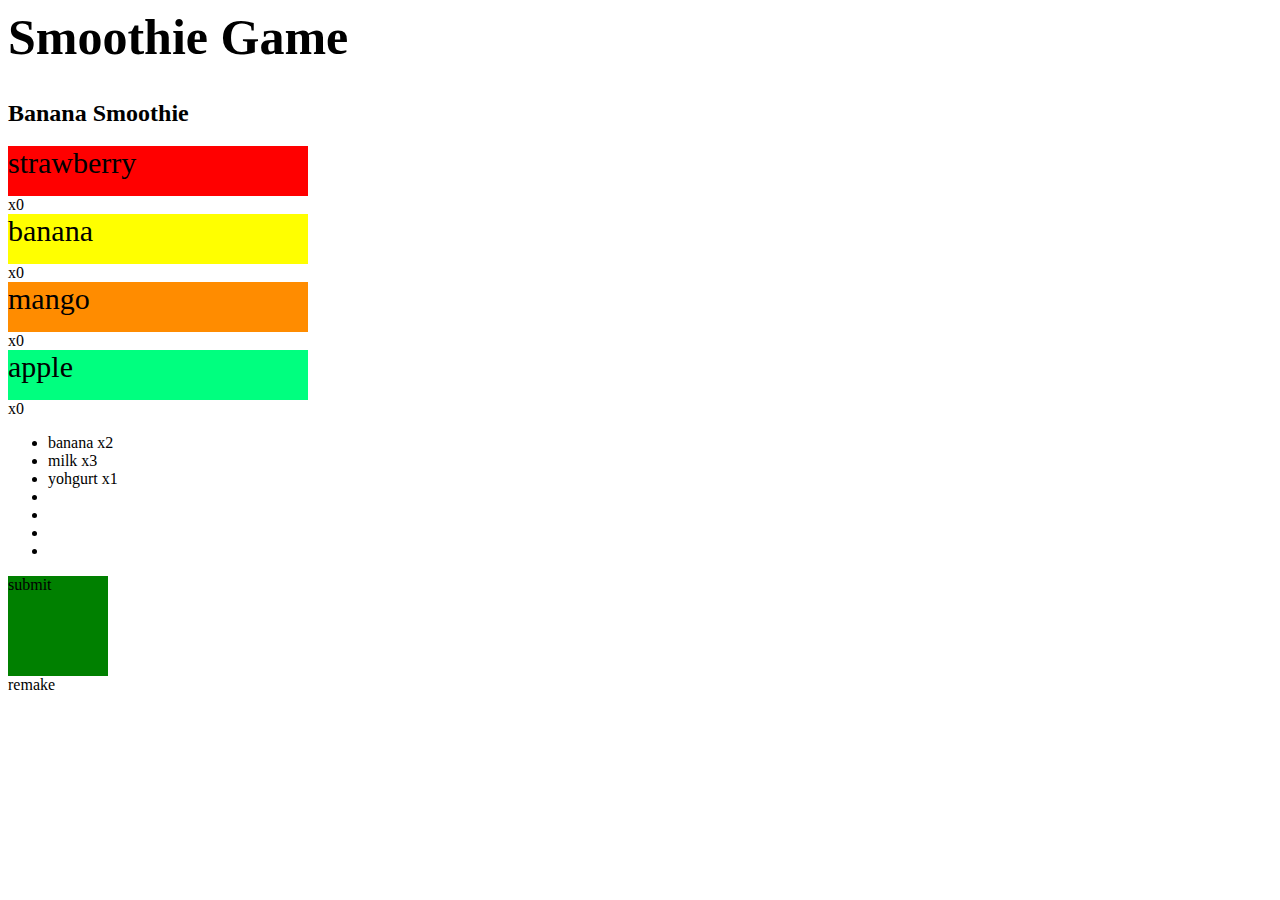
==== index.html @ 9b2356b2 "New Recipe Display" ====
<head>
  <meta charset="utf-8" />
  <title>Smoothie Game</title>
  <link href="CSS/index.css" rel="stylesheet" type="text/css"></link>
</head>
<body>
    <h1>Smoothie Game</h1>
    <h2>Banana Smoothie</h2>
  <div class="btn-ingredient strawberry" id='0'>strawberry</div><a class="fruitNumber">x0</a>
  <div class="btn-ingredient banana" id="1">banana</div><a class="fruitNumber">x0</a>
  <div class="btn-ingredient mango" id='2'>mango</div><a class="fruitNumber">x0</a>
  <div class="btn-ingredient apple" id='3'>apple</div><a class="fruitNumber">x0</a>

  <div id="recipeIngredients">
    <ul id="fruitList">
      <li></li>
      <li></li>
      <li></li>
      <li></li>
      <li></li>
      <li></li>
      <li></li>
    </ul>
  </div>
  <div class="btn-submit">submit</div>
  <div class="remake">remake</div>

  <div class="smoothie red hidden"></div>
  <div class="smoothie yellow hidden"></div>
  <div class="smoothie orange hidden"></div>
  <div class="smoothie green hidden"></div>
  <div class="smoothie hidden"></div>
  <script src="main.js"></script>
</body>
---- CSS/index.css ----
h1 {
  font-size: 50px;
}

.recipe-ingredients {
  width: 400px;
  height: 400px;
  position: absolute;
  right: 0px;
}

.btn-ingredient {
  width: 300px;
  height: 50px;
  font-size: 30px;
}
.strawberry {
  background-color: red;
}
.banana {
  background-color: yellow;
}
.apple {
  background-color: springgreen;
}
.mango {
  background-color: darkorange;
}
.btn-submit {
  width: 100px;
  height: 100px;
  background-color: green;
}

.smoothie {
  width: 300px;
  height: 500px;
  opacity: 0.1;
  position: absolute;
}

.yellow {
  background-color: yellow;
}
.orange {
  background-color: orange;
}
.red {
  background-color: red;
}
.green {
  background-color: green;
}

.hidden {
  display: none;
}
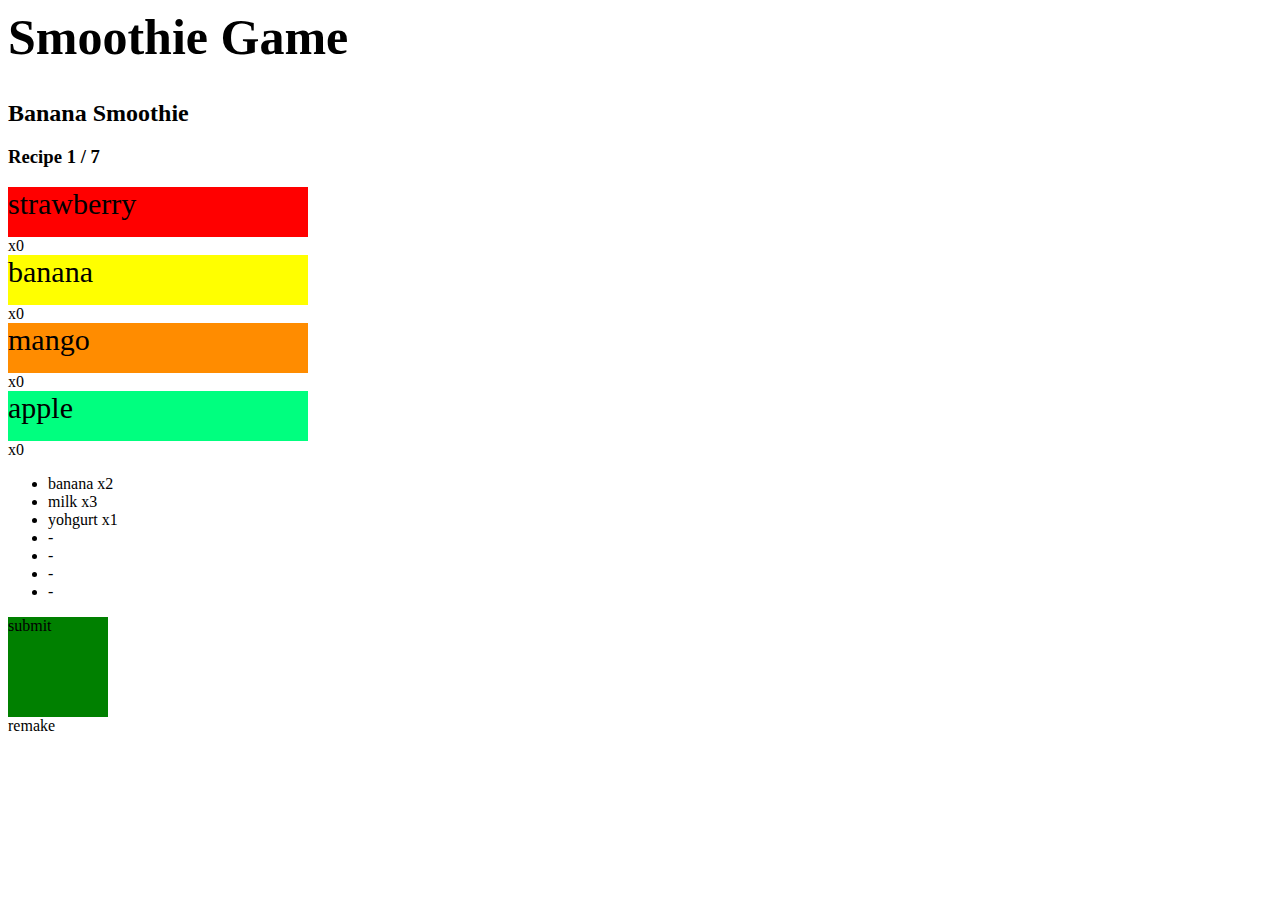
==== commit 8ac470ea: "Error Fixes and New Features" ====
--- a/index.html
+++ b/index.html
@@ -6,6 +6,7 @@
 <body>
     <h1>Smoothie Game</h1>
     <h2>Banana Smoothie</h2>
+    <h3>Recipe 1 / 7</h3>
   <div class="btn-ingredient strawberry" id='0'>strawberry</div><a class="fruitNumber">x0</a>
   <div class="btn-ingredient banana" id="1">banana</div><a class="fruitNumber">x0</a>
   <div class="btn-ingredient mango" id='2'>mango</div><a class="fruitNumber">x0</a>
@@ -13,13 +14,13 @@
 
   <div id="recipeIngredients">
     <ul id="fruitList">
-      <li></li>
-      <li></li>
-      <li></li>
-      <li></li>
-      <li></li>
-      <li></li>
-      <li></li>
+      <li>-</li>
+      <li>-</li>
+      <li>-</li>
+      <li>-</li>
+      <li>-</li>
+      <li>-</li>
+      <li>-</li>
     </ul>
   </div>
   <div class="btn-submit">submit</div>
@@ -30,5 +31,7 @@
   <div class="smoothie orange hidden"></div>
   <div class="smoothie green hidden"></div>
   <div class="smoothie hidden"></div>
+
+  <div class="final-score hidden">Final Score</div>
   <script src="main.js"></script>
 </body>
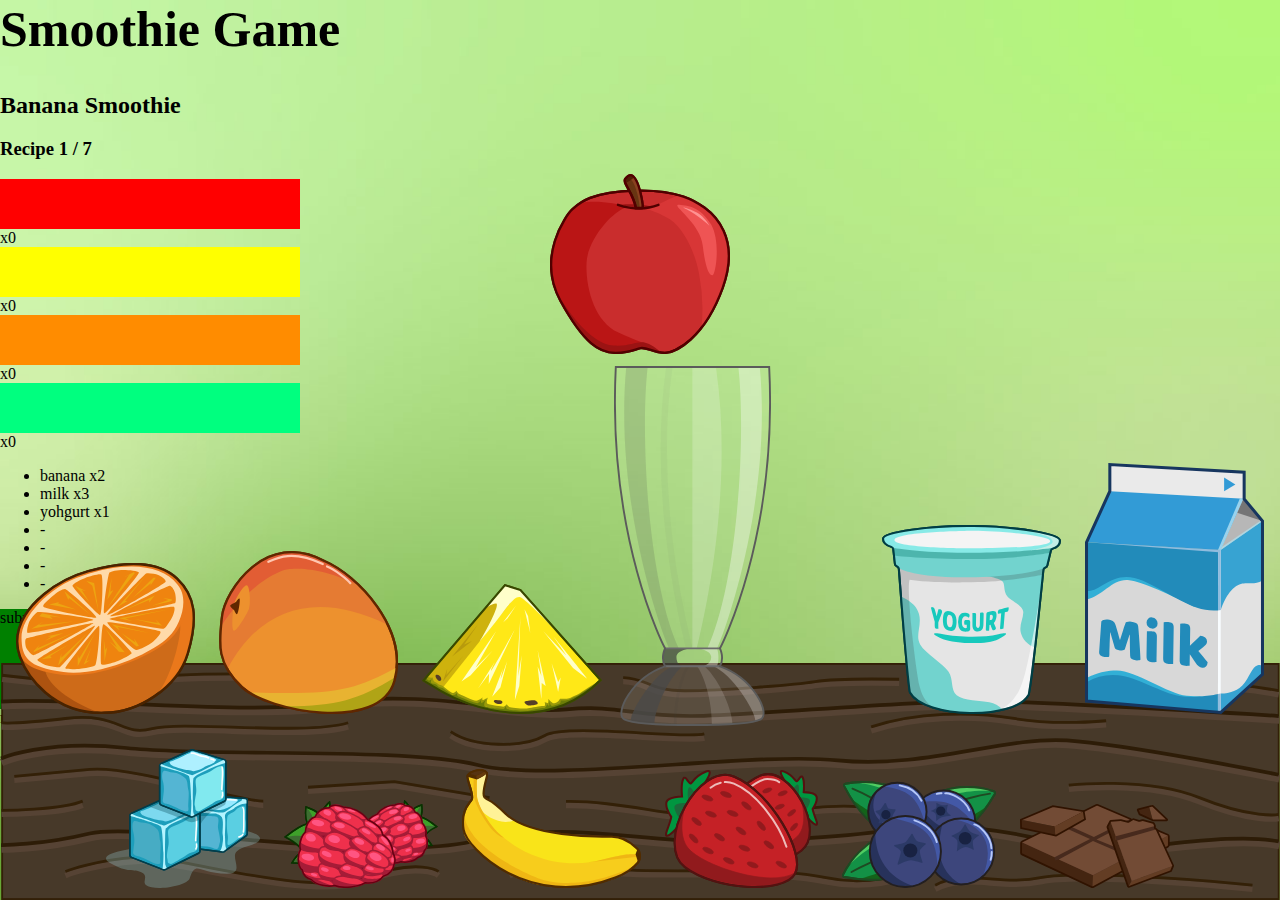
==== commit 30974aad: "Visual Assests Added" ====
--- a/index.html
+++ b/index.html
@@ -32,6 +32,60 @@
   <div class="smoothie green hidden"></div>
   <div class="smoothie hidden"></div>
 
+<div class="backboard-container hidden">
+  <img src="CSS/Images/ingredient-sign.svg">
+</div>
+
+<div class="fruit-position">
+  <div class="fruit-images">
+    <div class="fruit-image-container small">
+      <img src="CSS/Images/iceblock.svg" class="fruit-svg">
+    </div>
+    <div class="fruit-image-container small">
+      <img src="CSS/Images/raspberry.svg" class="fruit-svg">
+    </div>
+    <div class="fruit-image-container">
+      <img src="CSS/Images/banana.svg" class="fruit-svg">
+    </div>
+    <div class="fruit-image-container small">
+      <img src="CSS/Images/strawberry.svg" class="fruit-svg">
+    </div>
+    <div class="fruit-image-container small">
+      <img src="CSS/Images/blueberry.svg" class="fruit-svg">
+    </div>
+    <div class="fruit-image-container small">
+      <img src="CSS/Images/chocolate.svg" class="fruit-svg">
+    </div>
+    <div class="fruit-image-container medium">
+      <img src="CSS/Images/orange.svg" class="fruit-svg">
+    </div>
+    <div class="fruit-image-container">
+      <img src="CSS/Images/mango.svg" class="fruit-svg">
+    </div>
+    <div class="fruit-image-container">
+      <img src="CSS/Images/pineapple.svg" class="fruit-svg">
+    </div>
+    <!-- Glass Container-->
+    <div class="glass-container">
+      <img src="CSS/Images/glass.svg">
+    </div>
+    <div class="fruit-image-container medium">
+      <img src="CSS/Images/yogurt.svg" class="fruit-svg" >
+    </div>
+    <div class="fruit-image-container">
+      <img src="CSS/Images/milk.svg" class="fruit-svg">
+    </div>
+    <div class="fruit-image-container medium">
+      <img src="CSS/Images/apple.svg" class="fruit-svg">
+    </div>
+  </div>
+</div>
+
   <div class="final-score hidden">Final Score</div>
+  <button class="play-again hidden">Play Again</button>
+
+  <img class="table-bg" src="CSS/Images/wood-table.svg">
+
+  </div>
   <script src="main.js"></script>
 </body>
--- a/CSS/index.css
+++ b/CSS/index.css
@@ -1,5 +1,91 @@
+body {
+  margin: 0;
+  padding: 0;
+  background-image: url("Images/bg.jpg");
+  background-size: cover;
+}
+
 h1 {
   font-size: 50px;
+}
+
+.glass-position {
+  width: 100%;
+  height: 50%;
+  position: absolute;
+}
+.glass-container {
+  width: 20%;
+  height: 100%;
+  position: relative;
+}
+
+.glass-container img {
+  max-height: 100%;
+}
+
+.fruit-svg {
+  min-height: 30%;
+  /*max-height: 100%;*/
+  max-width: 100%;
+  position: absolute;
+  bottom: 0;
+}
+/*
+.medium {
+  max-width: 90%;
+}
+
+.small {
+  max-width: 80%;
+}
+*/
+
+.backboard-container {
+  width: 30%;
+  height: 20%;
+  top: -2px;
+  left: 2%;
+  position: absolute;
+}
+
+.fruit-image-container img:hover {
+  margin-bottom: 20px;
+  transition: ease 0.5s all;
+}
+.fruit-position {
+  width: 100%;
+  height: 40%;
+  position: absolute;
+  bottom: 0;
+  z-index: 1;
+}
+.fruit-images {
+  display: flex;
+  justify-content: center;
+  flex-wrap: wrap-reverse;
+  height: 100%;
+}
+
+.fruit-image-container {
+  height: 45%;
+  width: 14%;
+  margin: 0 12px 12px 12px;
+  position: relative;
+  display: inline-block;
+}
+.medium {
+  width: 14%;
+}
+.small {
+  width: 12%;
+}
+
+.table-bg {
+  position: absolute;
+  z-index: 0;
+  width: 100%;
+  bottom: 0;
 }
 
 .recipe-ingredients {
@@ -12,7 +98,7 @@
 .btn-ingredient {
   width: 300px;
   height: 50px;
-  font-size: 30px;
+  font-size: 0px;
 }
 .strawberry {
   background-color: red;
@@ -35,7 +121,7 @@
 .smoothie {
   width: 300px;
   height: 500px;
-  opacity: 0.1;
+  opacity: 0.2;
   position: absolute;
 }
 
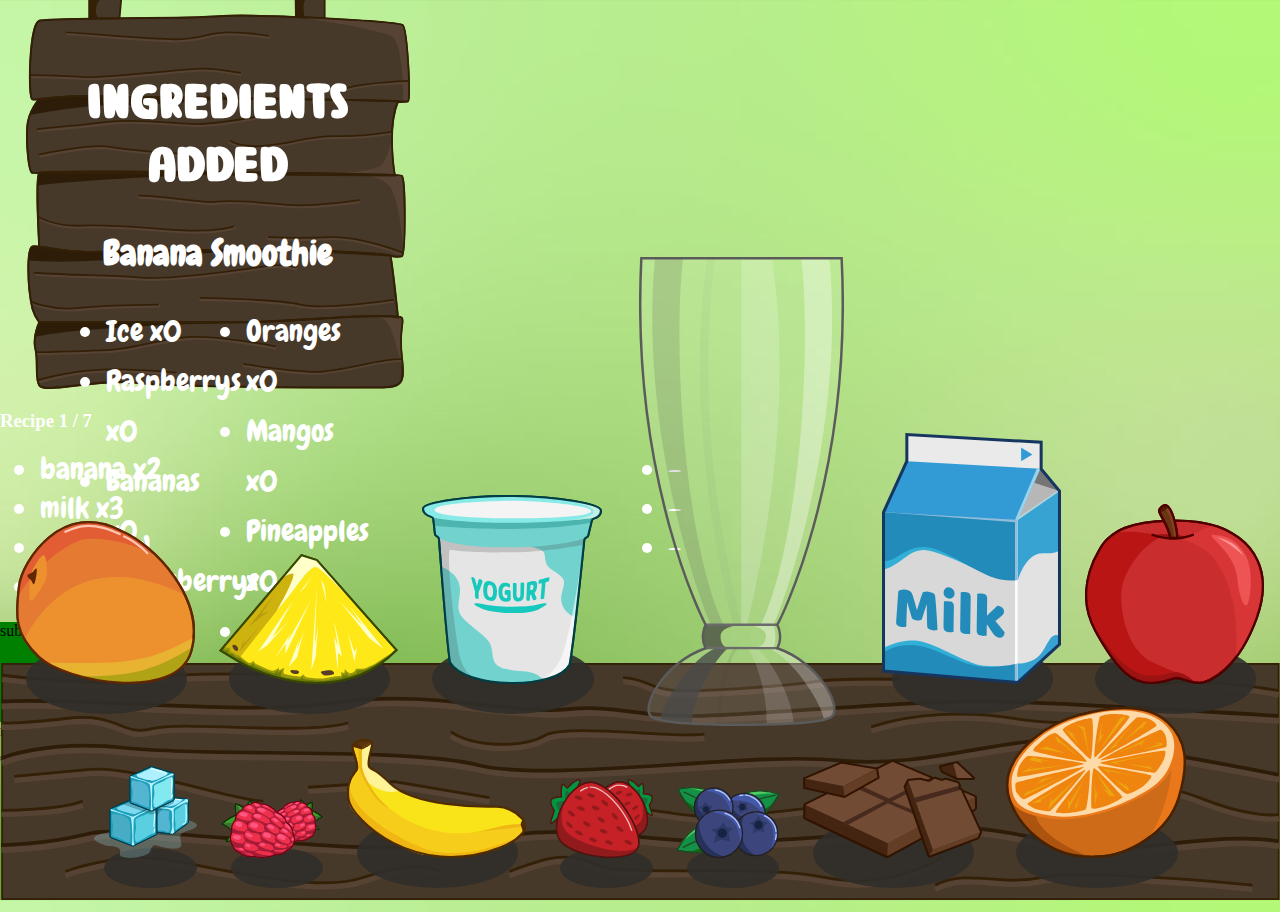
==== commit 10c188bf: "Visual Changes" ====
--- a/index.html
+++ b/index.html
@@ -4,13 +4,64 @@
   <link href="CSS/index.css" rel="stylesheet" type="text/css"></link>
 </head>
 <body>
-    <h1>Smoothie Game</h1>
-    <h2>Banana Smoothie</h2>
-    <h3>Recipe 1 / 7</h3>
-  <div class="btn-ingredient strawberry" id='0'>strawberry</div><a class="fruitNumber">x0</a>
-  <div class="btn-ingredient banana" id="1">banana</div><a class="fruitNumber">x0</a>
-  <div class="btn-ingredient mango" id='2'>mango</div><a class="fruitNumber">x0</a>
-  <div class="btn-ingredient apple" id='3'>apple</div><a class="fruitNumber">x0</a>
+
+  <div class="backboard-container">
+    <div class="backboard-text-container">
+      <h1 class="heading-style">Ingredients Added</h1>
+      <h2 class="heading-style">Banana Smoothie</h2>
+
+        <ul>
+          <li>Ice <a class="fruitNumber">x0</a></li>
+          <li>Raspberrys <a class="fruitNumber">x0</a></li>
+          <li>Bananas <a class="fruitNumber">x0</a></li>
+          <li>Strawberrys <a class="fruitNumber">x0</a></li>
+          <li>Blueberrys <a class="fruitNumber">x0</a></li>
+          <li>Chocolate <a class="fruitNumber">x0</a></li>
+          <li>Oranges <a class="fruitNumber">x0</a></li>
+          <li>Mangos <a class="fruitNumber">x0</a></li>
+          <li>Pineapples <a class="fruitNumber">x0</a></li>
+          <li>Yogurt <a class="fruitNumber">x0</a></li>
+          <li>Milk <a class="fruitNumber">x0</a></li>
+          <li>Apple <a class="fruitNumber">x0</a></li>
+        </ul>
+
+    </div>
+    <img src="CSS/Images/ingredient-sign.svg">
+  </div>
+
+  <h3 class="heading-style">Recipe 1 / 7</h3>
+
+  <div class="fruit-position">
+  <div class="fruit-images">
+    <div class="btn-ingredient iceblock small" id="0">iceblock<img src="CSS/Images/iceblock.svg" class="fruit-svg"><img class="shadow-img" src="CSS/Images/shadow.svg"></div>
+    <div class="shadow"></div>
+    <div class="btn-ingredient raspberry small" id="1">raspberry<img src="CSS/Images/raspberry.svg" class="fruit-svg"><img class="shadow-img" src="CSS/Images/shadow.svg"></div>
+    
+    <div class="btn-ingredient banana medium" id="2">banana<img src="CSS/Images/banana.svg" class="fruit-svg"><img class="shadow-img" src="CSS/Images/shadow.svg"></div>
+            
+    <div class="btn-ingredient strawberry small" id="3">strawberry<img src="CSS/Images/strawberry.svg" class="fruit-svg"><img class="shadow-img" src="CSS/Images/shadow.svg"></div>
+  
+    <div class="btn-ingredient blueberry small" id="4">blueberry<img src="CSS/Images/blueberry.svg" class="fruit-svg"><img class="shadow-img" src="CSS/Images/shadow.svg"></div>
+
+    <div class="btn-ingredient chocolate medium" id="5">chocolate<img src="CSS/Images/chocolate.svg" class="fruit-svg"><img class="shadow-img" src="CSS/Images/shadow.svg"></div>
+
+    <div class="btn-ingredient orange medium front" id="6">orange<img src="CSS/Images/orange.svg" class="fruit-svg"><img class="shadow-img" src="CSS/Images/shadow.svg"></div>
+
+    <div class="btn-ingredient mango front" id="7">mango<img src="CSS/Images/mango.svg" class="fruit-svg"><img class="shadow-img" src="CSS/Images/shadow.svg"></div>
+
+    <div class="btn-ingredient pineapple" id="8">pineapple<img src="CSS/Images/pineapple.svg" class="fruit-svg"><img class="shadow-img" src="CSS/Images/shadow.svg"></div>
+
+    <div class="btn-ingredient yogurt medium" id="9">yogurt<img src="CSS/Images/yogurt.svg" class="fruit-svg"><img class="shadow-img" src="CSS/Images/shadow.svg"></div>
+      <!-- Glass Container-->
+      <div class="glass-container">
+        <img src="CSS/Images/glass.svg">
+      </div>
+
+    <div class="btn-ingredient milk" id="10">milk<img src="CSS/Images/milk.svg" class="fruit-svg"><img class="shadow-img" src="CSS/Images/shadow.svg"></div>
+
+    <div class="btn-ingredient apple medium" id="11">apple<img src="CSS/Images/apple.svg" class="fruit-svg"><img class="shadow-img" src="CSS/Images/shadow.svg"></div>
+  </div>
+  </div>
 
   <div id="recipeIngredients">
     <ul id="fruitList">
@@ -25,61 +76,23 @@
   </div>
   <div class="btn-submit">submit</div>
   <div class="remake">remake</div>
-
+  <!-- Background Colors-->
+  <div class="smoothie lightblue hidden"></div>
   <div class="smoothie red hidden"></div>
   <div class="smoothie yellow hidden"></div>
-  <div class="smoothie orange hidden"></div>
-  <div class="smoothie green hidden"></div>
-  <div class="smoothie hidden"></div>
+  <div class="smoothie red hidden"></div>
+  <div class="smoothie blue hidden"></div>
+  <div class="smoothie brown hidden"></div>
+  <div class="smoothie orangec hidden"></div>
+  <div class="smoothie orangec hidden"></div>
+  <div class="smoothie yellow hidden"></div>
+  <div class="smoothie white hidden"></div>
+  <div class="smoothie white hidden"></div>
+  <div class="smoothie lightred hidden"></div>
 
-<div class="backboard-container hidden">
-  <img src="CSS/Images/ingredient-sign.svg">
-</div>
 
-<div class="fruit-position">
-  <div class="fruit-images">
-    <div class="fruit-image-container small">
-      <img src="CSS/Images/iceblock.svg" class="fruit-svg">
-    </div>
-    <div class="fruit-image-container small">
-      <img src="CSS/Images/raspberry.svg" class="fruit-svg">
-    </div>
-    <div class="fruit-image-container">
-      <img src="CSS/Images/banana.svg" class="fruit-svg">
-    </div>
-    <div class="fruit-image-container small">
-      <img src="CSS/Images/strawberry.svg" class="fruit-svg">
-    </div>
-    <div class="fruit-image-container small">
-      <img src="CSS/Images/blueberry.svg" class="fruit-svg">
-    </div>
-    <div class="fruit-image-container small">
-      <img src="CSS/Images/chocolate.svg" class="fruit-svg">
-    </div>
-    <div class="fruit-image-container medium">
-      <img src="CSS/Images/orange.svg" class="fruit-svg">
-    </div>
-    <div class="fruit-image-container">
-      <img src="CSS/Images/mango.svg" class="fruit-svg">
-    </div>
-    <div class="fruit-image-container">
-      <img src="CSS/Images/pineapple.svg" class="fruit-svg">
-    </div>
-    <!-- Glass Container-->
-    <div class="glass-container">
-      <img src="CSS/Images/glass.svg">
-    </div>
-    <div class="fruit-image-container medium">
-      <img src="CSS/Images/yogurt.svg" class="fruit-svg" >
-    </div>
-    <div class="fruit-image-container">
-      <img src="CSS/Images/milk.svg" class="fruit-svg">
-    </div>
-    <div class="fruit-image-container medium">
-      <img src="CSS/Images/apple.svg" class="fruit-svg">
-    </div>
-  </div>
-</div>
+
+
 
   <div class="final-score hidden">Final Score</div>
   <button class="play-again hidden">Play Again</button>
--- a/CSS/index.css
+++ b/CSS/index.css
@@ -5,8 +5,42 @@
   background-size: cover;
 }
 
+@font-face {
+  font-family: "chewy";
+  src: url("Chewy.ttf");
+}
+
+@font-face {
+  font-family: "pepper";
+  src: url("Pepper\ Sauce.ttf");
+}
+
 h1 {
   font-size: 50px;
+  font-family: "pepper";
+  text-align: center;
+}
+
+h2 {
+  font-family: "chewy";
+  font-size: 35px;
+  text-align: center;
+}
+
+ul {
+  columns: 2;
+  -webkit-columns: 2;
+  -moz-columns: 2;
+}
+
+li {
+  font-family: "chewy";
+  font-size: 30px;
+  color: white;
+}
+
+.heading-style {
+  color: white;
 }
 
 .glass-position {
@@ -16,12 +50,12 @@
 }
 .glass-container {
   width: 20%;
-  height: 100%;
+  text-align: center;
   position: relative;
 }
 
 .glass-container img {
-  max-height: 100%;
+  max-width: 80%;
 }
 
 .fruit-svg {
@@ -29,7 +63,31 @@
   /*max-height: 100%;*/
   max-width: 100%;
   position: absolute;
+  bottom: 30px;
+  z-index: 1;
+}
+
+.shadow-img {
+  position: absolute;
+  width: 90%;
   bottom: 0;
+  left: 10px;
+}
+
+.fruit-svg:hover {
+  margin-bottom: 20px;
+  transition: ease 0.5s all;
+}
+
+.fruit-svg:active {
+  max-width: 90%;
+  transition: 0.1s all;
+}
+
+.fruit-svg:hover + .shadow-img {
+  transition: ease 0.5s all;
+  opacity: 0.8;
+  left: 0;
 }
 /*
 .medium {
@@ -43,16 +101,26 @@
 
 .backboard-container {
   width: 30%;
-  height: 20%;
   top: -2px;
   left: 2%;
-  position: absolute;
-}
-
-.fruit-image-container img:hover {
-  margin-bottom: 20px;
-  transition: ease 0.5s all;
-}
+  position: relative;
+}
+
+.backboard-container img {
+  width: 100%;
+}
+
+.backboard-text-container {
+  position: absolute;
+  width: 100%;
+  box-sizing: border-box;
+  padding: 40px;
+}
+
+.backboard-text-container li {
+  line-height: 50px;
+}
+
 .fruit-position {
   width: 100%;
   height: 40%;
@@ -67,18 +135,24 @@
   height: 100%;
 }
 
-.fruit-image-container {
+.btn-ingredient {
   height: 45%;
   width: 14%;
+  font-size: 0px;
   margin: 0 12px 12px 12px;
   position: relative;
   display: inline-block;
 }
+
+.front {
+  z-index: 2;
+}
+
 .medium {
   width: 14%;
 }
 .small {
-  width: 12%;
+  width: 8%;
 }
 
 .table-bg {
@@ -95,23 +169,6 @@
   right: 0px;
 }
 
-.btn-ingredient {
-  width: 300px;
-  height: 50px;
-  font-size: 0px;
-}
-.strawberry {
-  background-color: red;
-}
-.banana {
-  background-color: yellow;
-}
-.apple {
-  background-color: springgreen;
-}
-.mango {
-  background-color: darkorange;
-}
 .btn-submit {
   width: 100px;
   height: 100px;
@@ -125,17 +182,29 @@
   position: absolute;
 }
 
+.lightblue {
+  background-color: lightblue;
+}
+.red {
+  background-color: red;
+}
 .yellow {
   background-color: yellow;
 }
-.orange {
+.blue {
+  background-color: midnightblue;
+}
+.brown {
+  background-color: sienna;
+}
+.orangec {
   background-color: orange;
 }
-.red {
-  background-color: red;
-}
-.green {
-  background-color: green;
+.white {
+  background-color: white;
+}
+.lightred {
+  background-color: lightcoral;
 }
 
 .hidden {
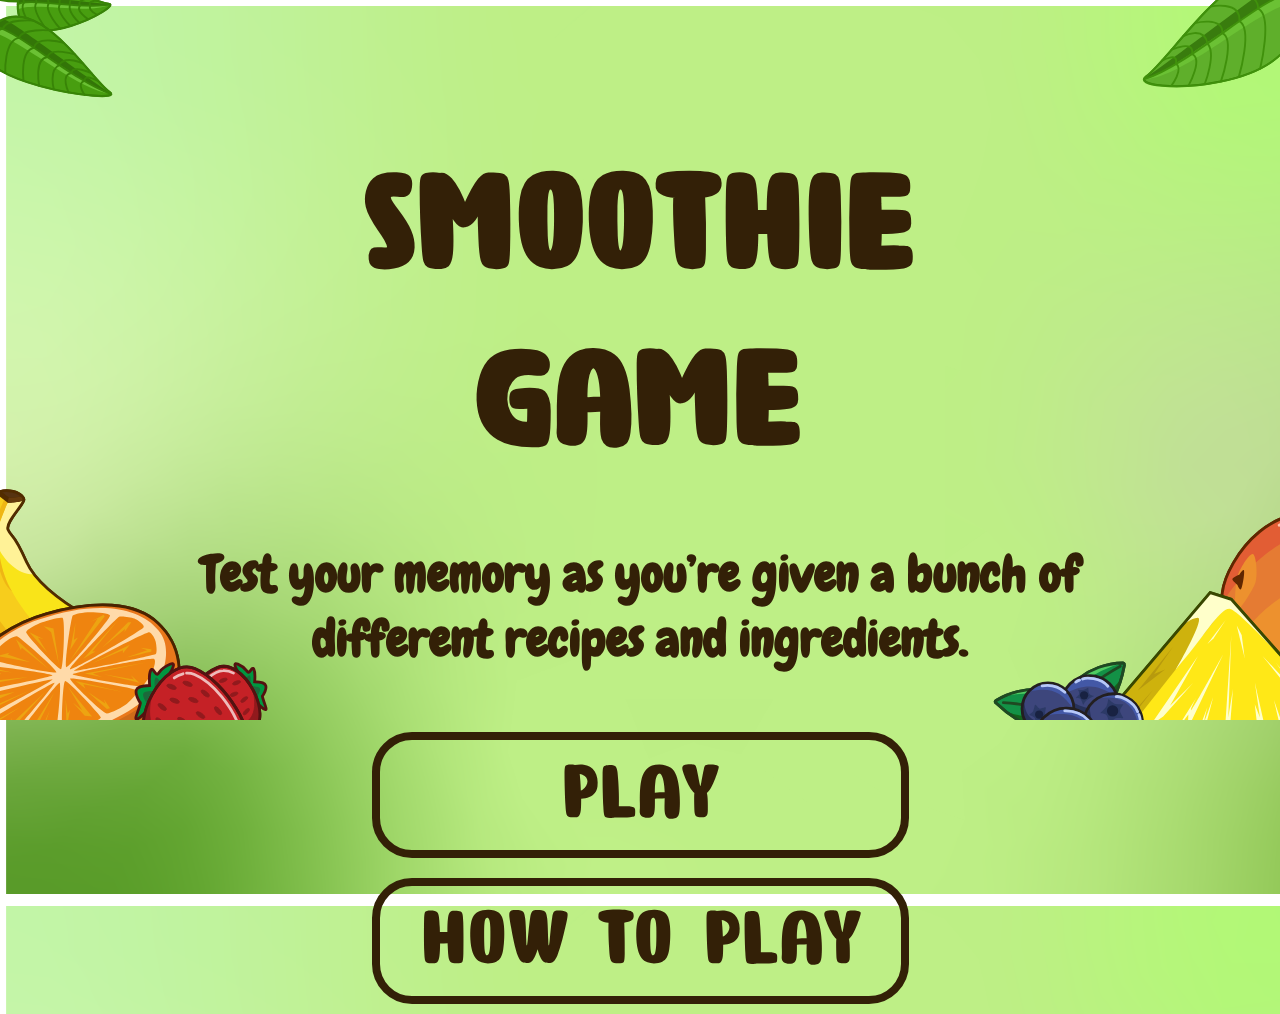
==== commit dff8ebc5: "JS File name change" ====
--- a/index.html
+++ b/index.html
@@ -4,101 +4,35 @@
   <link href="CSS/index.css" rel="stylesheet" type="text/css"></link>
 </head>
 <body>
+  
+   <div class="overlay">
+     <div class="landing-modal">
+       <h1 class="brown-text">How to Play</h1>
+       <h3 class="brown-text">There are 7 recipies to play through. A recipe will display for 3 
+        seconds after send smoothie is clicked.<br><br>
 
-  <div class="backboard-container">
-    <div class="backboard-text-container">
-      <h1 class="heading-style">Ingredients Added</h1>
-      <h2 class="heading-style">Banana Smoothie</h2>
+        The aim is to try to memorise all the ingredients and add the right amount to the smoothie by clicking on them.
+        <br><br>
+        
+        a point is awarded every time you add a correct 
+        ingredient, but be careful as adding to many of the same ingredient will loose you points.
+        <br><br>
+        Your final score will show after you complete the final recipe. Have fun.</h3>
+     </div>
+   </div>
 
-        <ul>
-          <li>Ice <a class="fruitNumber">x0</a></li>
-          <li>Raspberrys <a class="fruitNumber">x0</a></li>
-          <li>Bananas <a class="fruitNumber">x0</a></li>
-          <li>Strawberrys <a class="fruitNumber">x0</a></li>
-          <li>Blueberrys <a class="fruitNumber">x0</a></li>
-          <li>Chocolate <a class="fruitNumber">x0</a></li>
-          <li>Oranges <a class="fruitNumber">x0</a></li>
-          <li>Mangos <a class="fruitNumber">x0</a></li>
-          <li>Pineapples <a class="fruitNumber">x0</a></li>
-          <li>Yogurt <a class="fruitNumber">x0</a></li>
-          <li>Milk <a class="fruitNumber">x0</a></li>
-          <li>Apple <a class="fruitNumber">x0</a></li>
-        </ul>
+    <div class="index-content-container">
+      <div class="landing-container">
+        <h1 class="index-title">Smoothie Game</h1>
+        <h3 class="brown-text">Test your memory as you’re given a bunch of different recipes and ingredients.</h3>
+        <div class="btn-landing-container">
+          <a href="game.html" class="btn-submit btn-style">play</a>
+          <a class="remake btn-style show-modal">how to play</a>
+        </div>
+      </div>
+    </div>
 
-    </div>
-    <img src="CSS/Images/ingredient-sign.svg">
-  </div>
+    <img src="CSS/Images/extra-pages.svg">
 
-  <h3 class="heading-style">Recipe 1 / 7</h3>
-
-  <div class="fruit-position">
-  <div class="fruit-images">
-    <div class="btn-ingredient iceblock small" id="0">iceblock<img src="CSS/Images/iceblock.svg" class="fruit-svg"><img class="shadow-img" src="CSS/Images/shadow.svg"></div>
-    <div class="shadow"></div>
-    <div class="btn-ingredient raspberry small" id="1">raspberry<img src="CSS/Images/raspberry.svg" class="fruit-svg"><img class="shadow-img" src="CSS/Images/shadow.svg"></div>
-    
-    <div class="btn-ingredient banana medium" id="2">banana<img src="CSS/Images/banana.svg" class="fruit-svg"><img class="shadow-img" src="CSS/Images/shadow.svg"></div>
-            
-    <div class="btn-ingredient strawberry small" id="3">strawberry<img src="CSS/Images/strawberry.svg" class="fruit-svg"><img class="shadow-img" src="CSS/Images/shadow.svg"></div>
-  
-    <div class="btn-ingredient blueberry small" id="4">blueberry<img src="CSS/Images/blueberry.svg" class="fruit-svg"><img class="shadow-img" src="CSS/Images/shadow.svg"></div>
-
-    <div class="btn-ingredient chocolate medium" id="5">chocolate<img src="CSS/Images/chocolate.svg" class="fruit-svg"><img class="shadow-img" src="CSS/Images/shadow.svg"></div>
-
-    <div class="btn-ingredient orange medium front" id="6">orange<img src="CSS/Images/orange.svg" class="fruit-svg"><img class="shadow-img" src="CSS/Images/shadow.svg"></div>
-
-    <div class="btn-ingredient mango front" id="7">mango<img src="CSS/Images/mango.svg" class="fruit-svg"><img class="shadow-img" src="CSS/Images/shadow.svg"></div>
-
-    <div class="btn-ingredient pineapple" id="8">pineapple<img src="CSS/Images/pineapple.svg" class="fruit-svg"><img class="shadow-img" src="CSS/Images/shadow.svg"></div>
-
-    <div class="btn-ingredient yogurt medium" id="9">yogurt<img src="CSS/Images/yogurt.svg" class="fruit-svg"><img class="shadow-img" src="CSS/Images/shadow.svg"></div>
-      <!-- Glass Container-->
-      <div class="glass-container">
-        <img src="CSS/Images/glass.svg">
-      </div>
-
-    <div class="btn-ingredient milk" id="10">milk<img src="CSS/Images/milk.svg" class="fruit-svg"><img class="shadow-img" src="CSS/Images/shadow.svg"></div>
-
-    <div class="btn-ingredient apple medium" id="11">apple<img src="CSS/Images/apple.svg" class="fruit-svg"><img class="shadow-img" src="CSS/Images/shadow.svg"></div>
-  </div>
-  </div>
-
-  <div id="recipeIngredients">
-    <ul id="fruitList">
-      <li>-</li>
-      <li>-</li>
-      <li>-</li>
-      <li>-</li>
-      <li>-</li>
-      <li>-</li>
-      <li>-</li>
-    </ul>
-  </div>
-  <div class="btn-submit">submit</div>
-  <div class="remake">remake</div>
-  <!-- Background Colors-->
-  <div class="smoothie lightblue hidden"></div>
-  <div class="smoothie red hidden"></div>
-  <div class="smoothie yellow hidden"></div>
-  <div class="smoothie red hidden"></div>
-  <div class="smoothie blue hidden"></div>
-  <div class="smoothie brown hidden"></div>
-  <div class="smoothie orangec hidden"></div>
-  <div class="smoothie orangec hidden"></div>
-  <div class="smoothie yellow hidden"></div>
-  <div class="smoothie white hidden"></div>
-  <div class="smoothie white hidden"></div>
-  <div class="smoothie lightred hidden"></div>
-
-
-
-
-
-  <div class="final-score hidden">Final Score</div>
-  <button class="play-again hidden">Play Again</button>
-
-  <img class="table-bg" src="CSS/Images/wood-table.svg">
-
-  </div>
   <script src="main.js"></script>
-</body>
+</body>--- a/CSS/index.css
+++ b/CSS/index.css
@@ -1,7 +1,7 @@
 body {
   margin: 0;
   padding: 0;
-  background-image: url("Images/bg.jpg");
+  background-image: url("Images/bg.svg");
   background-size: cover;
 }
 
@@ -25,6 +25,11 @@
   font-family: "chewy";
   font-size: 35px;
   text-align: center;
+}
+
+h3 {
+  font-family: "chewy";
+  font-size: 50px;
 }
 
 ul {
@@ -43,6 +48,131 @@
   color: white;
 }
 
+.index-title {
+  font-size: 140px;
+  color: rgb(51, 32, 7);
+  margin: 50px auto;
+}
+
+.index-content-container {
+  position: absolute;
+  width: 100%;
+  top: 10%;
+}
+
+.landing-container {
+  width: 70%;
+  margin: 0 auto;
+  text-align: center;
+}
+
+.brown-text {
+  color: rgb(51, 32, 7);
+}
+
+.btn-landing-container {
+  display: inline-grid;
+}
+/* how to play modal */
+.overlay {
+  background-color: rgba(0, 0, 0, 0.8);
+  width: 100%;
+  height: 100%;
+  padding-top: 3%;
+  position: absolute;
+  z-index: 0;
+  opacity: 0;
+  transition: all 0.6s ease;
+}
+
+.open {
+  opacity: 1;
+  z-index: 2;
+}
+
+.landing-modal {
+  width: 70%;
+  margin: 0 auto;
+  padding: 30px;
+  box-sizing: border-box;
+  text-align: center;
+  background-color: rgb(183, 234, 152);
+  border: 8px solid rgb(51, 32, 7);
+  border-radius: 50px;
+  z-index: 3;
+}
+
+.landing-modal h3 {
+  font-size: 40px;
+}
+
+/* recipe modal */
+.modal-container {
+  display: flex;
+  width: 100%;
+  height: 100%;
+  background-color: rgba(0, 0, 0, 0.8);
+  position: absolute;
+  transition: ease 0.5s all;
+  z-index: 2;
+}
+
+.recipe-modal {
+  width: 70%;
+  height: 50%;
+  text-align: center;
+  background-color: rgb(71, 57, 41);
+  border: 8px rgb(51, 32, 7) solid;
+  border-radius: 50px;
+  padding: 0 10%;
+  box-sizing: border-box;
+  color: white;
+  margin: auto;
+  z-index: 3;
+}
+
+.recipe-modal li {
+  list-style: none;
+  font-size: 40px;
+  line-height: 70px;
+}
+
+.recipe-no-container {
+  text-align: center;
+  width: 100%;
+}
+
+/* buttons */
+.btn-container {
+  width: 20%;
+  height: 30%;
+  right: 0;
+  position: absolute;
+  padding: 20px;
+}
+
+.btn-style {
+  border: 8px rgb(51, 32, 7) solid;
+  border-radius: 40px;
+  background-color: rgba(0, 0, 0, 0);
+  text-align: center;
+  text-decoration: none;
+  padding: 20px 40px;
+  margin: 10px 0;
+  line-height: 70px;
+  font-family: "pepper";
+  font-size: 80px;
+  color: rgb(51, 32, 7);
+}
+
+.btn-style:hover {
+  background-color: rgb(71, 57, 41);
+  color: white;
+  cursor: pointer;
+  transition: 0.2s all;
+}
+
+/* fruit and glass */
 .glass-position {
   width: 100%;
   height: 50%;
@@ -50,12 +180,16 @@
 }
 .glass-container {
   width: 20%;
-  text-align: center;
+  height: 200%;
+  display: flex;
+  justify-content: center;
   position: relative;
 }
 
 .glass-container img {
   max-width: 80%;
+  bottom: 0;
+  position: absolute;
 }
 
 .fruit-svg {
@@ -65,60 +199,6 @@
   position: absolute;
   bottom: 30px;
   z-index: 1;
-}
-
-.shadow-img {
-  position: absolute;
-  width: 90%;
-  bottom: 0;
-  left: 10px;
-}
-
-.fruit-svg:hover {
-  margin-bottom: 20px;
-  transition: ease 0.5s all;
-}
-
-.fruit-svg:active {
-  max-width: 90%;
-  transition: 0.1s all;
-}
-
-.fruit-svg:hover + .shadow-img {
-  transition: ease 0.5s all;
-  opacity: 0.8;
-  left: 0;
-}
-/*
-.medium {
-  max-width: 90%;
-}
-
-.small {
-  max-width: 80%;
-}
-*/
-
-.backboard-container {
-  width: 30%;
-  top: -2px;
-  left: 2%;
-  position: relative;
-}
-
-.backboard-container img {
-  width: 100%;
-}
-
-.backboard-text-container {
-  position: absolute;
-  width: 100%;
-  box-sizing: border-box;
-  padding: 40px;
-}
-
-.backboard-text-container li {
-  line-height: 50px;
 }
 
 .fruit-position {
@@ -133,6 +213,13 @@
   justify-content: center;
   flex-wrap: wrap-reverse;
   height: 100%;
+}
+
+.shadow-img {
+  position: absolute;
+  width: 90%;
+  bottom: 0;
+  left: 10px;
 }
 
 .btn-ingredient {
@@ -144,6 +231,22 @@
   display: inline-block;
 }
 
+.fruit-svg:hover {
+  margin-bottom: 20px;
+  transition: ease 0.5s all;
+}
+
+.fruit-svg:active {
+  max-width: 90%;
+  transition: 0.1s all;
+}
+
+.fruit-svg:hover + .shadow-img {
+  transition: ease 0.5s all;
+  opacity: 0.8;
+  left: 0;
+}
+
 .front {
   z-index: 2;
 }
@@ -153,6 +256,28 @@
 }
 .small {
   width: 8%;
+}
+/* backboard text and container */
+.backboard-container {
+  width: 30%;
+  top: -2px;
+  left: 2%;
+  position: relative;
+}
+
+.backboard-container img {
+  width: 100%;
+}
+
+.backboard-text-container {
+  position: absolute;
+  width: 100%;
+  box-sizing: border-box;
+  padding: 40px;
+}
+
+.backboard-text-container li {
+  line-height: 50px;
 }
 
 .table-bg {
@@ -168,18 +293,86 @@
   position: absolute;
   right: 0px;
 }
-
-.btn-submit {
-  width: 100px;
-  height: 100px;
-  background-color: green;
-}
-
+/*
+.leaves-container {
+  width: 8%;
+  height: 20%;
+  position: absolute;
+  z-index: 1;
+  top: 0;
+  left: 30%;
+}
+
+.leaves-container img {
+  margin-top: -30px;
+  transform-origin: top left;
+  animation: leaves-sway 10s ease-in-out infinite;
+}
+
+/* smoothie colors */
 .smoothie {
-  width: 300px;
-  height: 500px;
+  /*width: 300px;
+  height: 500px; */
   opacity: 0.2;
   position: absolute;
+}
+
+.liquid-box-container {
+  width: 100%;
+  height: 45%;
+  top: 10%;
+  position: relative;
+}
+
+.liquid-box {
+  position: absolute;
+  top: 0;
+  left: 0;
+  bottom: 0;
+  right: 0;
+  background: #beef86;
+  border-radius: 42%;
+}
+
+/* animations */
+.splash-animation {
+  animation: splash 2.5s ease-out;
+  animation-fill-mode: forwards;
+}
+.fill-animation {
+  animation: fill 2.5s ease-out;
+  animation-fill-mode: forwards;
+}
+
+@keyframes fill {
+  0% {
+    transform: translateY(50px) rotate(0deg) scale(1, 1);
+  }
+
+  100% {
+    transform: translateY(-280px) rotate(360deg) scale(1, 1);
+  }
+}
+
+@keyframes splash {
+  0% {
+    transform: translateY(-150px) rotate(0deg);
+  }
+  100% {
+    transform: translateY(-280px) rotate(360deg);
+  }
+}
+
+@keyframes leaves-sway {
+  0% {
+    transform: translate(30px, 0) rotate(10deg);
+  }
+  50% {
+    transform: translate(-30px, 0) rotate(-10deg);
+  }
+  100% {
+    transform: translate(30px, 0) rotate(10deg);
+  }
 }
 
 .lightblue {
@@ -206,7 +399,7 @@
 .lightred {
   background-color: lightcoral;
 }
-
+/* hidden */
 .hidden {
   display: none;
 }
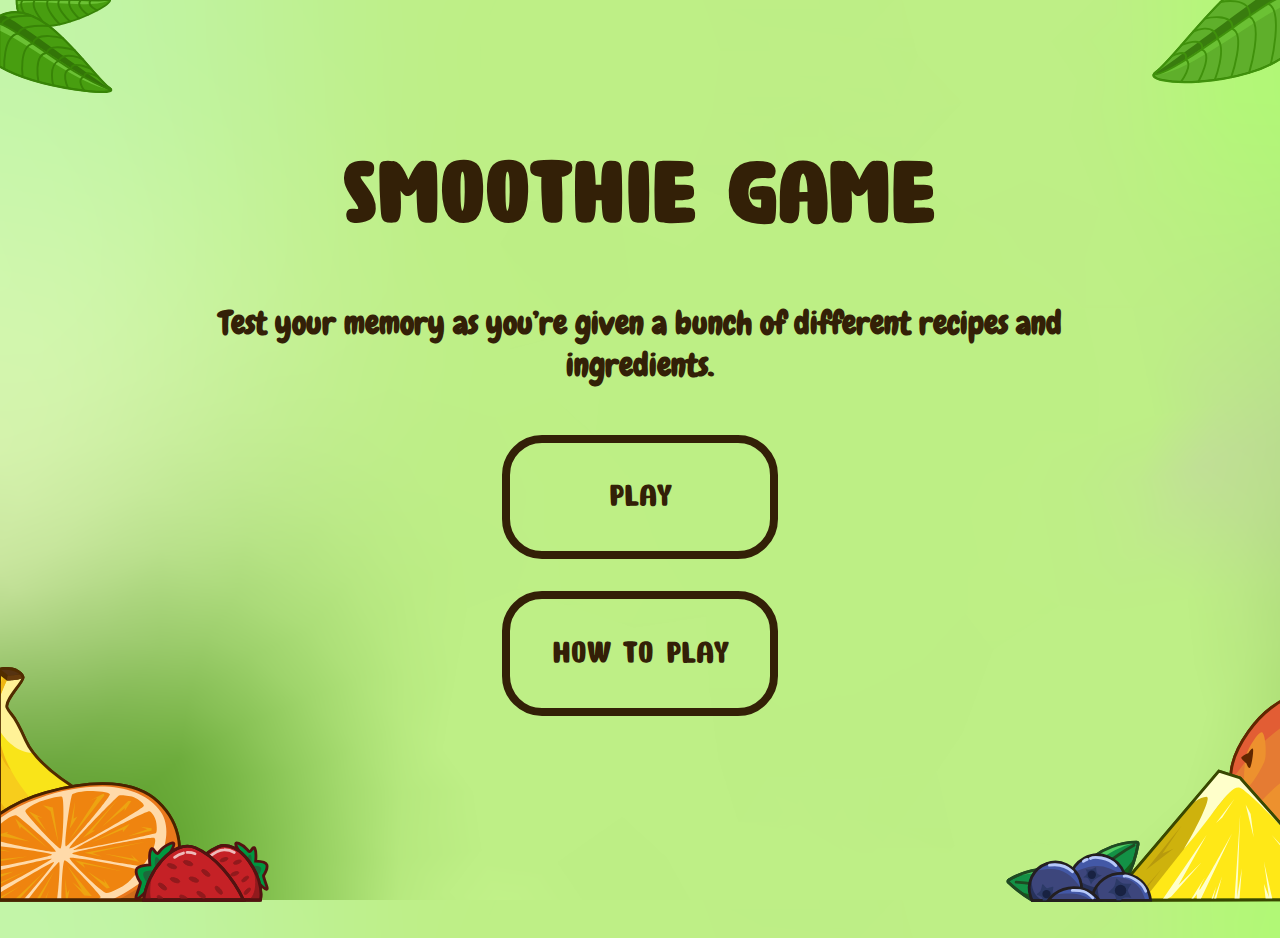
==== commit a817ab6c: "Responsive changes" ====
--- a/index.html
+++ b/index.html
@@ -32,7 +32,11 @@
       </div>
     </div>
 
-    <img src="CSS/Images/extra-pages.svg">
+    <div class="bg-img-container">
+        <img class="bg-img img-top" src="CSS/Images/leaves-corners.svg">
+        <img class="bg-img img-bottom" src="CSS/Images/fruit-corners-t.svg">
+    </div>
+
 
   <script src="main.js"></script>
 </body>--- a/CSS/index.css
+++ b/CSS/index.css
@@ -1,7 +1,12 @@
+html {
+  font-size: 16px;
+}
+
 body {
   margin: 0;
   padding: 0;
-  background-image: url("Images/bg.svg");
+  overflow: hidden;
+  background-image: url("Images/bg1-01.svg");
   background-size: cover;
 }
 
@@ -16,14 +21,14 @@
 }
 
 h1 {
-  font-size: 50px;
+  font-size: 2vw;
   font-family: "pepper";
   text-align: center;
 }
 
 h2 {
   font-family: "chewy";
-  font-size: 35px;
+  font-size: 1.6vw;
   text-align: center;
 }
 
@@ -40,7 +45,7 @@
 
 li {
   font-family: "chewy";
-  font-size: 30px;
+  font-size: 1.3vw;
   color: white;
 }
 
@@ -49,13 +54,18 @@
 }
 
 .index-title {
-  font-size: 140px;
+  font-size: 7vw;
   color: rgb(51, 32, 7);
   margin: 50px auto;
 }
 
+.landing-container h3 {
+  font-size: 2.5vw;
+}
+
 .index-content-container {
   position: absolute;
+  z-index: 1;
   width: 100%;
   top: 10%;
 }
@@ -66,6 +76,26 @@
   text-align: center;
 }
 
+.bg-img-container {
+  width: 100%;
+  height: 100%;
+}
+
+.bg-img {
+  width: 101%;
+  left: -2px;
+  z-index: 0;
+  position: absolute;
+}
+
+.img-top {
+  top: -2px;
+}
+
+.img-bottom {
+  bottom: -2px;
+}
+
 .brown-text {
   color: rgb(51, 32, 7);
 }
@@ -82,6 +112,17 @@
   position: absolute;
   z-index: 0;
   opacity: 0;
+  transition: all 0.6s ease;
+}
+
+.screen-size {
+  background-color: rgba(0, 0, 0, 1);
+  width: 100%;
+  height: 100%;
+  z-index: 0;
+  opacity: 0;
+  padding-top: 3%;
+  position: absolute;
   transition: all 0.6s ease;
 }
 
@@ -144,30 +185,37 @@
 
 /* buttons */
 .btn-container {
-  width: 20%;
-  height: 30%;
   right: 0;
+  z-index: 1;
   position: absolute;
   padding: 20px;
 }
 
 .btn-style {
-  border: 8px rgb(51, 32, 7) solid;
+  border: 0.5rem rgb(51, 32, 7) solid;
   border-radius: 40px;
   background-color: rgba(0, 0, 0, 0);
   text-align: center;
   text-decoration: none;
-  padding: 20px 40px;
-  margin: 10px 0;
+  padding: 1.2rem 2.6rem;
+  margin: 1rem 0;
   line-height: 70px;
   font-family: "pepper";
-  font-size: 80px;
+  font-size: 2.5vw;
   color: rgb(51, 32, 7);
 }
 
 .btn-style:hover {
   background-color: rgb(71, 57, 41);
   color: white;
+  cursor: pointer;
+  transition: 0.2s all;
+}
+
+.btn-style:active {
+  background-color: rgb(71, 57, 41);
+  color: white;
+  font-size: 2.3vw;
   cursor: pointer;
   transition: 0.2s all;
 }
@@ -277,14 +325,21 @@
 }
 
 .backboard-text-container li {
-  line-height: 50px;
+  line-height: 2.5vw;
+}
+
+.table-container {
+  width: 100%;
+  height: 35%;
+  bottom: 0;
+  position: absolute;
 }
 
 .table-bg {
-  position: absolute;
   z-index: 0;
-  width: 100%;
-  bottom: 0;
+  min-width: 100%;
+  height: 100%;
+  bottom: -1px;
 }
 
 .recipe-ingredients {
@@ -317,10 +372,19 @@
   position: absolute;
 }
 
+.bg-glass {
+  opacity: 0;
+}
+
+.liquid-box-sizing {
+  width: 100%;
+  padding-top: 15vh;
+  position: relative;
+}
+
 .liquid-box-container {
   width: 100%;
-  height: 45%;
-  top: 10%;
+  padding-top: 100%;
   position: relative;
 }
 
@@ -330,8 +394,9 @@
   left: 0;
   bottom: 0;
   right: 0;
-  background: #beef86;
-  border-radius: 42%;
+  /*background: #beef86;*/
+  background: rgb(51, 32, 7);
+  border-radius: 40%;
 }
 
 /* animations */
@@ -350,7 +415,7 @@
   }
 
   100% {
-    transform: translateY(-280px) rotate(360deg) scale(1, 1);
+    transform: translateY(-65%) rotate(360deg) scale(1, 1);
   }
 }
 
@@ -403,3 +468,22 @@
 .hidden {
   display: none;
 }
+
+@media only screen and (min-width: 2000px) {
+  html {
+    font-size: 20px;
+  }
+}
+
+@media only screen and (max-width: 1200px) {
+  html {
+    font-size: 10px;
+  }
+}
+
+@media only screen and (orientation: portrait) {
+  .screen-size {
+    z-index: 3;
+    opacity: 1;
+  }
+}
